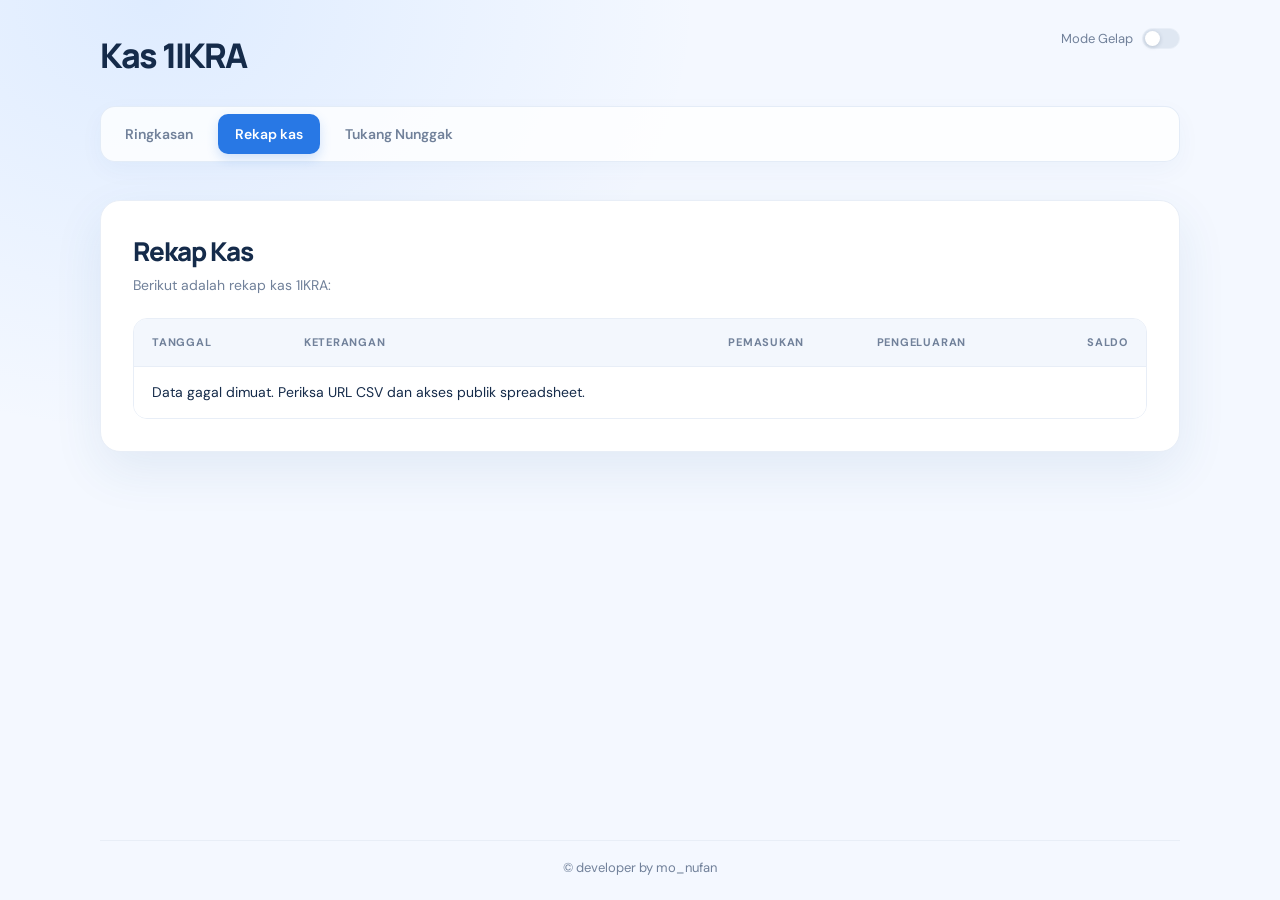
==== main.html @ ae06ed9f "perubahan" ====
<!doctype html>
<html lang="id">
  <head>
    <meta charset="UTF-8" />
    <meta name="viewport" content="width=device-width, initial-scale=1.0" />
    <title>Rekap Kas</title>
    <link rel="stylesheet" href="style.css" />
  </head>
  <body>
    <h1>Kas 1IKRA</h1>
    <div id="mode-toggle">
      <label for="mode-switch">Mode Gelap</label>
      <input type="checkbox" id="mode-switch" />
    </div>
    <div id="navbar">
      <a href="index.html">Ringkasan</a
      ><a href="main.html" aria-current="page">Rekap kas</a>
      <a href="nunggak.html">Tukang Nunggak</a>
    </div>
    <section>
      <div id="card">
        <h2>Rekap Kas</h2>
        <p>Berikut adalah rekap kas 1IKRA:</p>
        <div
          class="table-scroll table-scroll--wide"
          role="region"
          aria-label="Tabel rekap kas"
          tabindex="0"
        >
          <table>
            <thead>
              <tr>
                <th>Tanggal</th>
                <th>Keterangan</th>
                <th>Pemasukan</th>
                <th>Pengeluaran</th>
                <th>Saldo</th>
              </tr>
            </thead>
            <tbody id="rekap-table-body">
              <!-- Data akan diisi melalui JavaScript -->
            </tbody>
          </table>
        </div>
      </div>
    </section>
    <footer>
      <p>© developer by mo_nufan</p>
    </footer>
    <script src="app.js" defer></script>
    <script src="theme.js" defer></script>
  </body>
</html>
---- style.css ----
@import url("https://fonts.googleapis.com/css2?family=DM+Sans:wght@400;500;600;700&family=Manrope:wght@500;600;700;800&display=swap");

:root {
  color-scheme: light;
  --background: #f4f8ff;
  --surface: #ffffff;
  --text: #152b4a;
  --muted: #71819a;
  --blue: #2878e5;
  --blue-dark: #1559bd;
  --blue-soft: #eaf3ff;
  --border: #e8eef7;
  --shadow: 0 18px 50px rgba(37, 85, 145, 0.09);
  --table-head: #f3f7fd;
  --table-row-alt: #f8faff;
  --table-row-hover: #eef5ff;
}

:root[data-theme="dark"] {
  color-scheme: dark;
  --background: #0b1423;
  --surface: #121f32;
  --text: #e8f0fc;
  --muted: #9aacc5;
  --blue: #5a9cff;
  --blue-dark: #8bbaff;
  --blue-soft: #1c3150;
  --border: #24364f;
  --shadow: 0 18px 50px rgba(0, 0, 0, 0.24);
  --table-head: #1a2a41;
  --table-row-alt: #15243a;
  --table-row-hover: #1c3150;
}

* {
  box-sizing: border-box;
  margin: 0;
}

body {
  display: flex;
  flex-direction: column;
  min-width: 320px;
  min-height: 100vh;
  padding: 32px 24px 24px;
  background:
    radial-gradient(
      ellipse at 12% 0%,
      rgba(91, 161, 255, 0.14),
      transparent 34rem
    ),
    var(--background);
  color: var(--text);
  font-family: "DM Sans", sans-serif;
}

:root[data-theme="dark"] body {
  background:
    radial-gradient(
      ellipse at 12% 0%,
      rgba(49, 111, 190, 0.16),
      transparent 34rem
    ),
    var(--background);
}

header,
main,
#navbar {
  width: min(100%, 1080px);
  margin-inline: auto;
}

header {
  min-height: 68px;
  margin-bottom: 28px;
}

.brand {
  display: flex;
  align-items: center;
  gap: 12px;
}

.brand-mark {
  display: grid;
  width: 46px;
  height: 46px;
  place-items: center;
  border-radius: 15px;
  background: linear-gradient(145deg, #4c9cff, #2168d2);
  box-shadow: 0 8px 18px rgba(40, 120, 229, 0.24);
  color: #fff;
  font-family: "Manrope", sans-serif;
  font-size: 20px;
  font-weight: 800;
}

.brand-name {
  font-family: "Manrope", sans-serif;
  font-size: 17px;
  font-weight: 800;
  letter-spacing: -0.04em;
}

.brand-caption {
  margin-top: 2px;
  color: var(--muted);
  font-size: 12px;
}

#mode-toggle {
  position: fixed;
  z-index: 2;
  top: 28px;
  right: max(24px, calc((100vw - 1080px) / 2));
  display: flex;
  align-items: center;
  gap: 9px;
  color: var(--muted);
  font-size: 13px;
}

#mode-switch {
  width: 38px;
  height: 21px;
  margin: 0;
  appearance: none;
  border: 1px solid var(--border);
  border-radius: 20px;
  background: #dfe7f2;
  cursor: pointer;
  transition: background 160ms ease;
}

#mode-switch::before {
  display: block;
  width: 15px;
  height: 15px;
  margin: 2px;
  border-radius: 50%;
  background: #fff;
  box-shadow: 0 1px 4px rgba(21, 43, 74, 0.2);
  content: "";
  transition: transform 160ms ease;
}

#mode-switch:checked {
  border-color: var(--blue);
  background: var(--blue);
}

:root[data-theme="dark"] #mode-switch:not(:checked) {
  background: #34445c;
}

#mode-switch:checked::before {
  transform: translateX(17px);
}

#mode-switch:focus-visible,
#navbar a:focus-visible {
  outline: 3px solid rgba(40, 120, 229, 0.35);
  outline-offset: 3px;
}

#navbar {
  display: flex;
  gap: 8px;
  margin-bottom: 38px;
  padding: 7px;
  border: 1px solid rgba(222, 232, 246, 0.8);
  border-radius: 15px;
  background: rgba(255, 255, 255, 0.78);
  box-shadow: 0 8px 24px rgba(37, 85, 145, 0.04);
}

:root[data-theme="dark"] #navbar {
  border-color: var(--border);
  background: rgba(18, 31, 50, 0.88);
  box-shadow: 0 8px 24px rgba(0, 0, 0, 0.15);
}

#navbar a {
  padding: 11px 17px;
  border-radius: 10px;
  color: var(--muted);
  font-size: 14px;
  font-weight: 600;
  text-decoration: none;
  transition:
    background 160ms ease,
    color 160ms ease;
}

#navbar a:hover {
  background: var(--blue-soft);
  color: var(--blue-dark);
}

#navbar a[aria-current="page"] {
  background: var(--blue);
  color: #fff;
  box-shadow: 0 5px 12px rgba(40, 120, 229, 0.2);
}

.page-heading {
  margin-bottom: 25px;
}

.eyebrow {
  margin-bottom: 8px;
  color: var(--blue);
  font-size: 11px;
  font-weight: 700;
  letter-spacing: 0.14em;
  text-transform: uppercase;
}

.page-heading h1 {
  font-family: "Manrope", sans-serif;
  font-size: clamp(25px, 4vw, 34px);
  font-weight: 800;
  letter-spacing: -0.055em;
}

.page-heading p {
  margin-top: 8px;
  color: var(--muted);
  font-size: 14px;
}

.summary-grid {
  display: grid;
  grid-template-columns: repeat(3, minmax(0, 1fr));
  gap: 20px;
}

.summary-card {
  position: relative;
  overflow: hidden;
  min-height: 195px;
  padding: 24px;
  border: 1px solid var(--border);
  border-radius: 20px;
  background: var(--surface);
  box-shadow: var(--shadow);
  transition:
    transform 180ms ease,
    box-shadow 180ms ease;
}

.summary-card:hover {
  transform: translateY(-4px);
  box-shadow: 0 24px 55px rgba(37, 85, 145, 0.14);
}

.summary-card::after {
  position: absolute;
  right: -28px;
  bottom: -54px;
  width: 145px;
  height: 145px;
  border: 20px solid rgba(40, 120, 229, 0.045);
  border-radius: 50%;
  content: "";
  pointer-events: none;
}

.card-topline {
  display: flex;
  align-items: center;
  justify-content: space-between;
  gap: 12px;
  margin-bottom: 26px;
}

.card-label {
  color: var(--muted);
  font-size: 13px;
  font-weight: 600;
}

.card-icon {
  display: grid;
  width: 42px;
  height: 42px;
  place-items: center;
  border-radius: 13px;
  background: var(--blue-soft);
  color: var(--blue);
  font-size: 20px;
  font-weight: 700;
}

.summary-card h2 {
  position: relative;
  z-index: 1;
  font-family: "Manrope", sans-serif;
  font-size: clamp(22px, 3vw, 29px);
  font-weight: 800;
  letter-spacing: -0.045em;
  overflow-wrap: anywhere;
}

.summary-card .card-note {
  margin-top: 8px;
  color: var(--muted);
  font-size: 12px;
}

.summary-card.balance {
  border-color: transparent;
  background: linear-gradient(145deg, #2878e5, #1559bd);
  color: #fff;
}

.summary-card.balance::after {
  border-color: rgba(255, 255, 255, 0.09);
}

.summary-card.balance .card-label,
.summary-card.balance .card-note {
  color: rgba(255, 255, 255, 0.76);
}

.summary-card.balance .card-icon {
  background: rgba(255, 255, 255, 0.16);
  color: #fff;
}

:root[data-theme="dark"] .summary-card.balance {
  background: linear-gradient(145deg, #2367bd, #17478c);
}

section {
  color: var(--text);
}

#card,
table {
  color: var(--text);
}

table {
  border-color: var(--border);
}

th,
td {
  border-color: var(--border);
}

:root[data-theme="dark"] th {
  background: #1a2a41;
}

:root[data-theme="dark"] tbody tr:nth-child(even) {
  background: #15243a;
}

@media (max-width: 760px) {
  body {
    padding: 24px 18px;
  }

  #mode-toggle {
    position: static;
    justify-content: flex-end;
    margin: -56px 0 31px;
  }

  #navbar {
    margin-bottom: 32px;
  }

  .summary-grid {
    grid-template-columns: 1fr;
    gap: 14px;
  }

  .summary-card {
    min-height: 170px;
  }
}

@media (prefers-reduced-motion: reduce) {
  *,
  *::before,
  *::after {
    scroll-behavior: auto !important;
    transition-duration: 0.01ms !important;
  }
}

body > h1,
body > section,
body > footer {
  width: min(100%, 1080px);
  margin-inline: auto;
}

body > footer {
  margin-top: auto;
  padding: 18px 0 0;
  border-top: 1px solid var(--border);
  color: var(--muted);
  font-size: 13px;
  text-align: center;
}

body > h1 {
  margin-bottom: 28px;
  font-family: "Manrope", sans-serif;
  font-size: clamp(25px, 4vw, 34px);
  font-weight: 800;
  letter-spacing: -0.055em;
}

section {
  color: var(--text);
}

#card {
  overflow: hidden;
  padding: clamp(20px, 4vw, 32px);
  border: 1px solid var(--border);
  border-radius: 20px;
  background: var(--surface);
  box-shadow: var(--shadow);
}

#card h2 {
  font-family: "Manrope", sans-serif;
  font-size: clamp(21px, 3vw, 26px);
  font-weight: 800;
  letter-spacing: -0.04em;
}

#card > p {
  margin-top: 7px;
  color: var(--muted);
  font-size: 14px;
}

.table-scroll {
  overflow: auto;
  margin-top: 24px;
  border: 1px solid var(--border);
  border-radius: 14px;
  background: var(--surface);
  scrollbar-color: var(--border) transparent;
}

.table-scroll:focus-visible {
  outline: 3px solid rgba(40, 120, 229, 0.35);
  outline-offset: 3px;
}

.table-scroll table {
  width: 100%;
  border: 0;
  border-collapse: separate;
  border-spacing: 0;
  color: var(--text);
  font-size: 14px;
  line-height: 1.5;
}

.table-scroll--wide table {
  min-width: 720px;
  table-layout: fixed;
}

.table-scroll--wide th:first-child,
.table-scroll--wide td:first-child {
  width: 15%;
}

.table-scroll--wide th:nth-child(2),
.table-scroll--wide td:nth-child(2) {
  width: 37%;
}

.table-scroll--wide th:nth-child(n + 3),
.table-scroll--wide td:nth-child(n + 3) {
  width: 16%;
  text-align: right;
  font-variant-numeric: tabular-nums;
}

.table-scroll th,
.table-scroll td {
  padding: 15px 18px;
  border: 0;
  border-bottom: 1px solid var(--border);
}

.table-scroll th {
  position: sticky;
  z-index: 1;
  top: 0;
  background: var(--table-head);
  color: var(--muted);
  font-size: 11px;
  font-weight: 700;
  letter-spacing: 0.07em;
  text-align: left;
  text-transform: uppercase;
  white-space: nowrap;
}

.table-scroll th:nth-child(n + 3) {
  text-align: right;
}

.table-scroll tbody tr {
  background: var(--surface);
  transition: background-color 140ms ease;
}

.table-scroll tbody tr:nth-child(even) {
  background: var(--table-row-alt);
}

.table-scroll tbody tr:hover {
  background: var(--table-row-hover);
}

.table-scroll tbody tr:last-child td {
  border-bottom: 0;
}

.table-scroll tbody td {
  overflow-wrap: anywhere;
}

@media (max-width: 760px) {
  body > h1 {
    margin-bottom: 24px;
  }

  #card {
    padding: 20px 16px;
  }

  .table-scroll {
    margin-top: 20px;
  }

  .table-scroll th,
  .table-scroll td {
    padding: 13px 14px;
  }
}
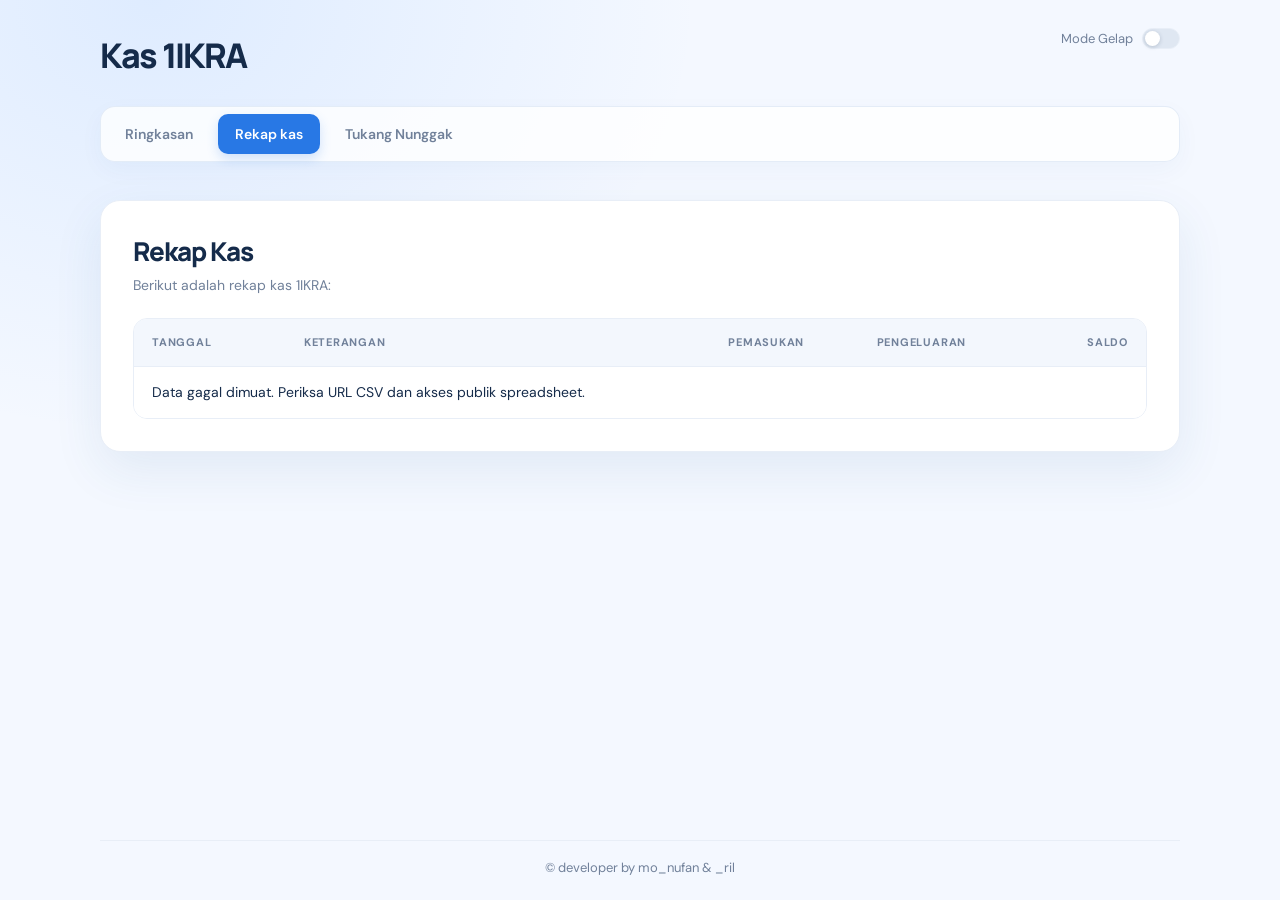
==== commit 4f1faa9b: "developer" ====
--- a/main.html
+++ b/main.html
@@ -45,7 +45,7 @@
       </div>
     </section>
     <footer>
-      <p>© developer by mo_nufan</p>
+      <p>© developer by mo_nufan & _ril</p>
     </footer>
     <script src="app.js" defer></script>
     <script src="theme.js" defer></script>
